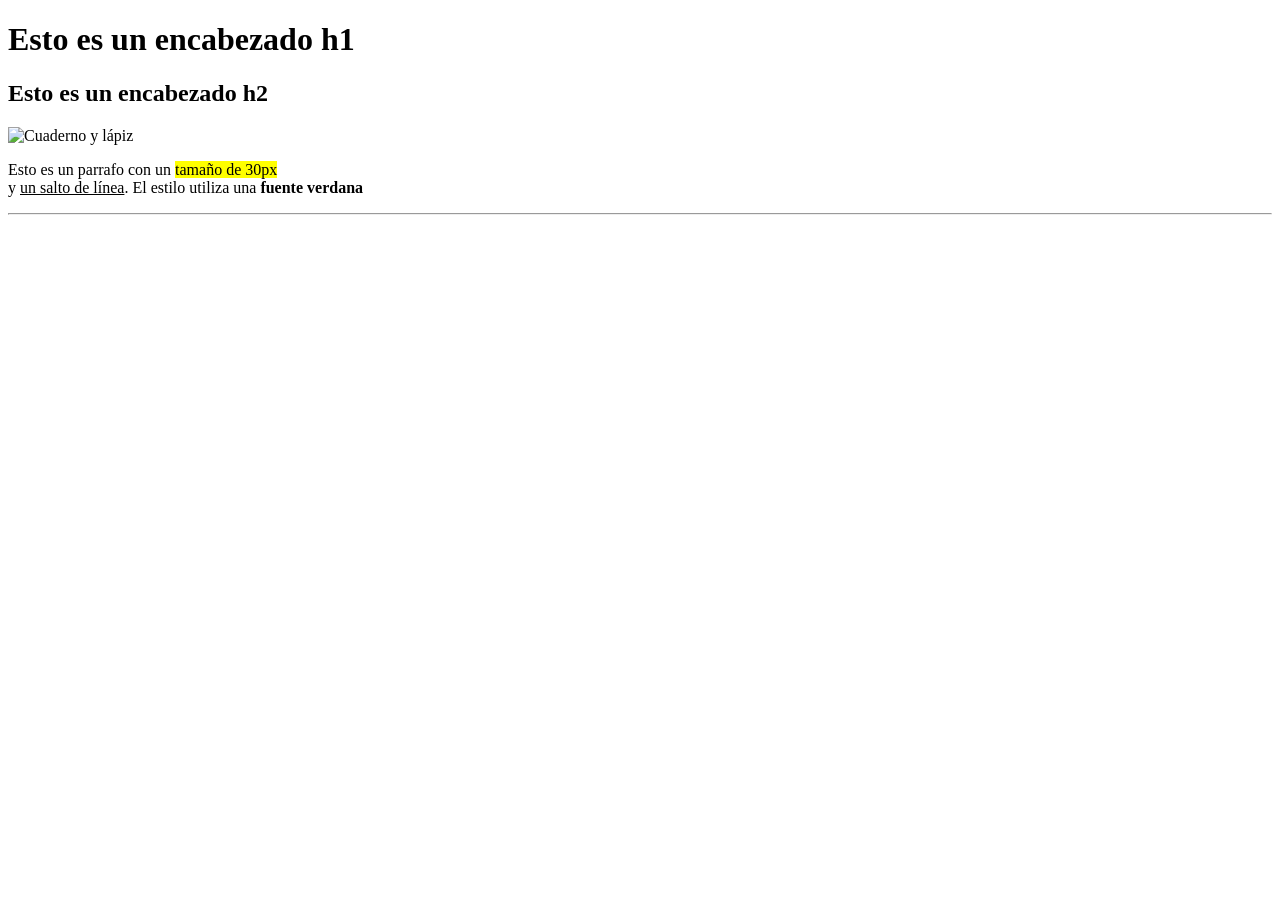
==== ejercicio1.html @ 0cd65886 "hecho ejercicio1" ====
<!DOCTYPE html>
<html lang="es">
<head>
    <meta charset="UTF-8">
    <title>Ejercicio 1 - Formato de texto e hipervínculos</title>
    <link rel="stylesheet" href="estilos2.css">
</head>
<body>

    <!-- Encabezado h1 predeterminado -->
    <h1>Esto es un encabezado h1</h1>

    <!-- Encabezado h2 con estilo cursiva y rojo -->
    <h2 class="subtitulo-rojo">Esto es un encabezado h2</h2>

    <!-- Imagen central de un cuaderno/libreta -->
    <div class="contenedor-imagen">
        <img src="" alt="Cuaderno y lápiz" width="180">
    </div>

    <!-- Párrafo formateado -->
    <p class="parrafo-destacado">
        Esto es un parrafo con un <mark>tamaño de 30px</mark><br>
        y <u>un salto de línea</u>. El estilo utiliza una <strong>fuente verdana</strong>
    </p>

    <hr>
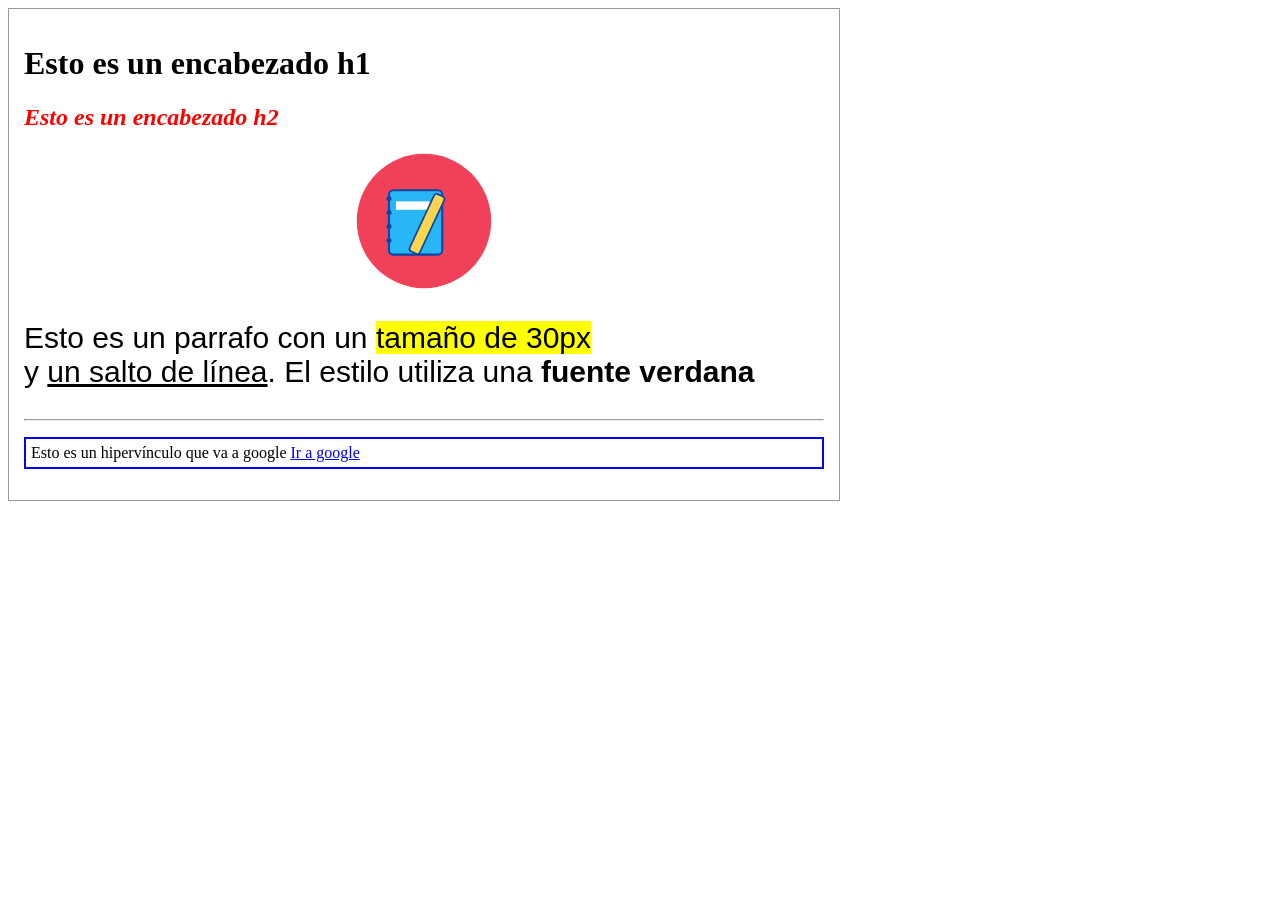
==== commit b72b2dec: "Update ejercicio1.html with new styles and add hyperlink; add example image" ====
--- a/ejercicio1.html
+++ b/ejercicio1.html
@@ -1,27 +1,61 @@
 <!DOCTYPE html>
 <html lang="es">
 <head>
-    <meta charset="UTF-8">
-    <title>Ejercicio 1 - Formato de texto e hipervínculos</title>
-    <link rel="stylesheet" href="estilos2.css">
+<meta charset="UTF-8">
+<title>Ejercicio 1.1 - Formato de texto</title>
+<style>
+    body {
+        border: 1px solid #999999;
+        padding: 15px;
+        max-width: 800px;
+        font-family: "Times New Roman", Times, serif;
+    }
+    h2 {
+        color: red;
+    }
+    .imagen-central {
+        display: block;
+        margin: 20px auto;
+        width: 140px;
+    }
+    p.parrafo-grande {
+        font-family: Verdana, Geneva, sans-serif;
+        font-size: 30px;
+    }
+    .enlace-caja {
+        border: 2px solid blue;
+        padding: 5px;
+        font-family: "Times New Roman", Times, serif;
+        font-size: 16px;
+    }
+</style>
 </head>
 <body>
 
-    <!-- Encabezado h1 predeterminado -->
     <h1>Esto es un encabezado h1</h1>
+    <h2><em>Esto es un encabezado h2</em></h2>
 
-    <!-- Encabezado h2 con estilo cursiva y rojo -->
-    <h2 class="subtitulo-rojo">Esto es un encabezado h2</h2>
+    <svg class="imagen-central" viewBox="0 0 100 100" xmlns="http://www.w3.org/2000/svg">
+        <circle cx="50" cy="50" r="48" fill="#f0405a"/>
+        <rect x="25" y="28" width="38" height="46" rx="3" fill="#29b6f6" stroke="#0d47a1" stroke-width="1.5"/>
+        <rect x="30" y="36" width="24" height="6" fill="#ffffff"/>
+        <circle cx="25" cy="34" r="1.8" fill="#0d47a1"/>
+        <circle cx="25" cy="44" r="1.8" fill="#0d47a1"/>
+        <circle cx="25" cy="54" r="1.8" fill="#0d47a1"/>
+        <circle cx="25" cy="64" r="1.8" fill="#0d47a1"/>
+        <rect x="58" y="30" width="8" height="45" rx="2" fill="#ffd54f" stroke="#0d47a1" stroke-width="1.2" transform="rotate(25 58 30)"/>
+    </svg>
 
-    <!-- Imagen central de un cuaderno/libreta -->
-    <div class="contenedor-imagen">
-        <img src="" alt="Cuaderno y lápiz" width="180">
-    </div>
-
-    <!-- Párrafo formateado -->
-    <p class="parrafo-destacado">
+    <p class="parrafo-grande">
         Esto es un parrafo con un <mark>tamaño de 30px</mark><br>
         y <u>un salto de línea</u>. El estilo utiliza una <strong>fuente verdana</strong>
     </p>
 
-    <hr>+    <hr>
+
+    <p class="enlace-caja">
+        Esto es un hipervínculo que va a google <a href="https://www.google.com" target="_blank">Ir a google</a>
+    </p>
+
+</body>
+</html>
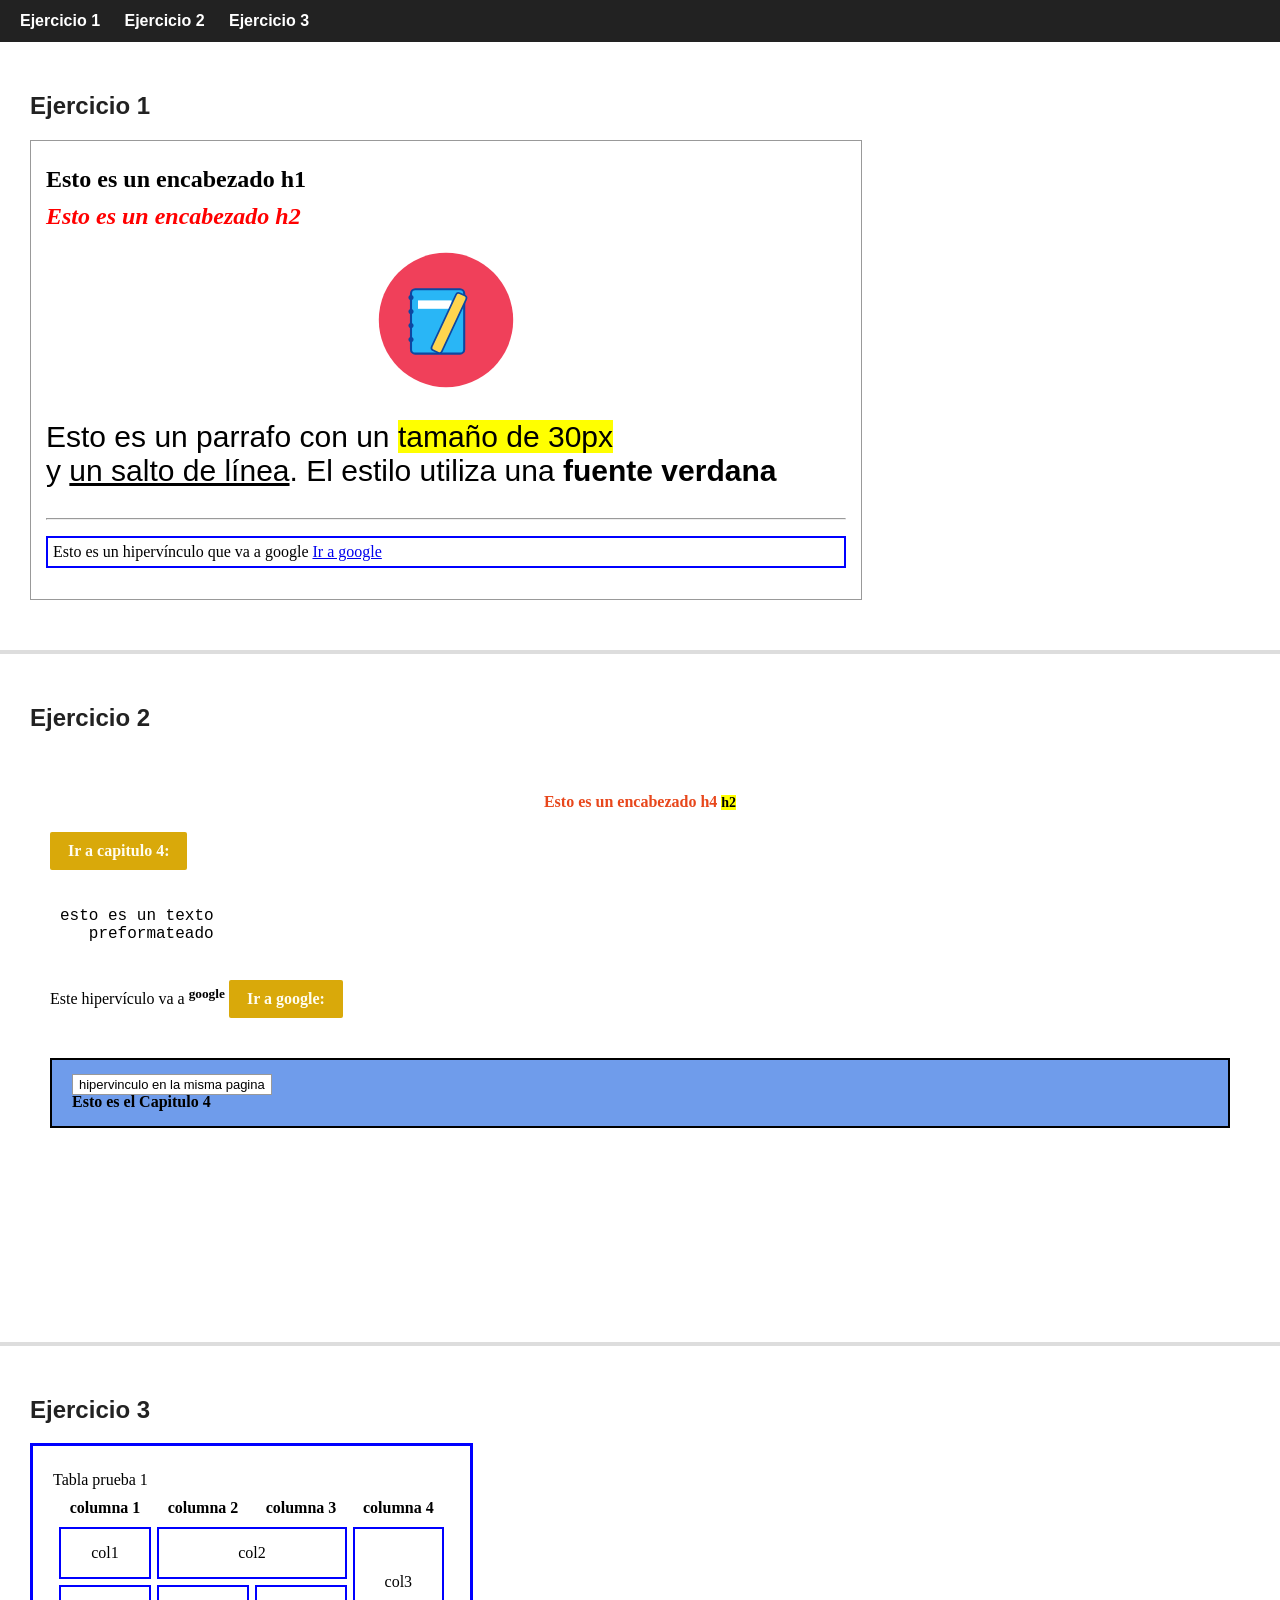
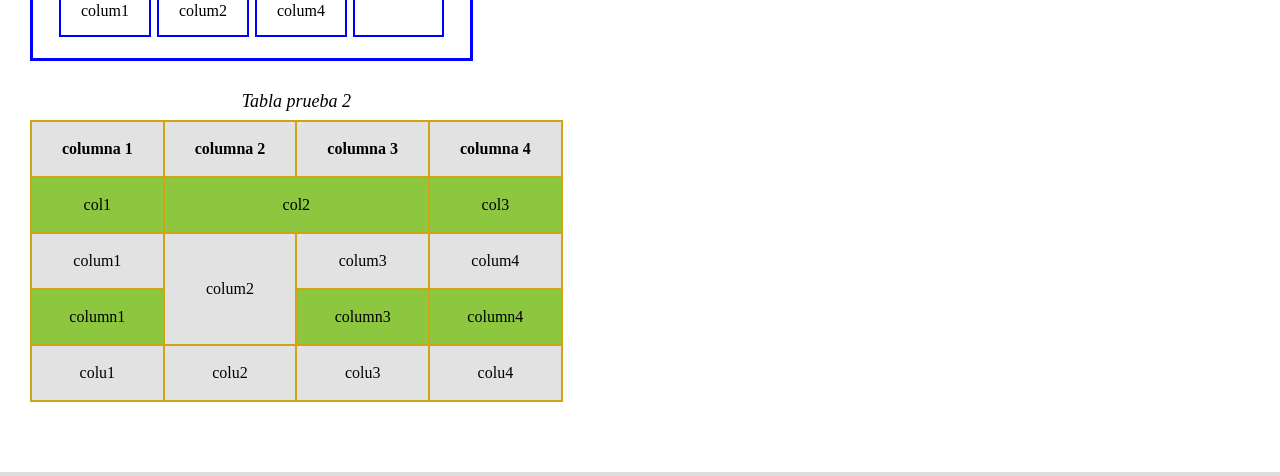
==== commit 7eafcf20: "Refactor ejercicio1.html: update title, enhance styles, and add navigation and content for exercises" ====
--- a/ejercicio1.html
+++ b/ejercicio1.html
@@ -2,60 +2,294 @@
 <html lang="es">
 <head>
 <meta charset="UTF-8">
-<title>Ejercicio 1.1 - Formato de texto</title>
+<title>Ejercicios HTML: Formato de texto, hipervínculos y tablas</title>
 <style>
+    /* Estilos generales de la página */
     body {
+        font-family: Arial, Helvetica, sans-serif;
+        margin: 0;
+        padding: 0;
+    }
+    nav.menu {
+        background-color: #222;
+        padding: 12px 20px;
+        position: sticky;
+        top: 0;
+    }
+    nav.menu a {
+        color: white;
+        text-decoration: none;
+        margin-right: 20px;
+        font-weight: bold;
+    }
+    nav.menu a:hover {
+        text-decoration: underline;
+    }
+    section.ejercicio {
+        padding: 30px 30px 50px 30px;
+        border-bottom: 4px solid #ddd;
+    }
+    section.ejercicio > h2.titulo-seccion {
+        font-family: Arial, Helvetica, sans-serif;
+        color: #222;
+    }
+
+    /* ===================== EJERCICIO 1 ===================== */
+    .ejercicio1 {
         border: 1px solid #999999;
         padding: 15px;
         max-width: 800px;
         font-family: "Times New Roman", Times, serif;
     }
-    h2 {
+    .ejercicio1 h1,
+    .ejercicio1 h2 {
+        margin: 10px 0;
+    }
+    .ejercicio1 h2 {
         color: red;
     }
-    .imagen-central {
+    .ejercicio1 .imagen-central {
         display: block;
         margin: 20px auto;
         width: 140px;
     }
-    p.parrafo-grande {
+    .ejercicio1 p.parrafo-grande {
         font-family: Verdana, Geneva, sans-serif;
         font-size: 30px;
     }
-    .enlace-caja {
+    .ejercicio1 .enlace-caja {
         border: 2px solid blue;
         padding: 5px;
         font-family: "Times New Roman", Times, serif;
         font-size: 16px;
+    }
+
+    /* ===================== EJERCICIO 2 ===================== */
+    .ejercicio2 {
+        background-image: url('https://thumbs.dreamstime.com/z/flor-ejemplo-del-vector-44304295.jpg?ct=jpeg');
+        background-size: cover;
+        background-repeat: no-repeat;
+        font-family: "Times New Roman", Times, serif;
+        margin: 0;
+        padding: 20px;
+        min-height: 500px;
+    }
+    .ejercicio2 h4 {
+        text-align: center;
+        color: #e8471c;
+    }
+    .ejercicio2 h4 mark {
+        font-size: 14px;
+    }
+    .ejercicio2 .boton {
+        display: inline-block;
+        background-color: #d9a90a;
+        color: #fffdf0;
+        font-weight: bold;
+        padding: 10px 18px;
+        text-decoration: none;
+        border-radius: 2px;
+    }
+    .ejercicio2 pre {
+        background-color: rgba(255,255,255,0.5);
+        display: inline-block;
+        padding: 5px 10px;
+        font-family: "Courier New", monospace;
+    }
+    .ejercicio2 .capitulo4 {
+        background-color: #6f9ceb;
+        border: 2px solid black;
+        padding: 15px 20px;
+        margin-top: 40px;
+    }
+    .ejercicio2 .capitulo4 span {
+        background-color: white;
+        font-family: Arial, sans-serif;
+        font-size: 13px;
+        padding: 2px 6px;
+        border: 1px solid #999;
+    }
+
+    /* ===================== EJERCICIO 3 ===================== */
+    .ejercicio3 {
+        font-family: "Times New Roman", Times, serif;
+    }
+    .ejercicio3 .contenedor1 {
+        border: 3px solid blue;
+        display: inline-block;
+        padding: 25px 20px 15px 20px;
+        margin-bottom: 30px;
+    }
+    .ejercicio3 .contenedor1 caption {
+        font-style: italic;
+        font-size: 18px;
+        margin-bottom: 10px;
+    }
+    .ejercicio3 table.tabla1 {
+        border-collapse: separate;
+        border-spacing: 6px;
+    }
+    .ejercicio3 table.tabla1 th {
+        text-align: center;
+        padding: 4px 10px;
+    }
+    .ejercicio3 table.tabla1 td {
+        border: 2px solid blue;
+        padding: 15px 20px;
+        text-align: center;
+    }
+    .ejercicio3 table.tabla2 {
+        border-collapse: collapse;
+        margin-bottom: 20px;
+    }
+    .ejercicio3 table.tabla2 caption {
+        font-style: italic;
+        font-size: 18px;
+        margin-bottom: 8px;
+        caption-side: top;
+    }
+    .ejercicio3 table.tabla2 th,
+    .ejercicio3 table.tabla2 td {
+        border: 2px solid #d1a415;
+        padding: 18px 30px;
+        text-align: center;
+    }
+    .ejercicio3 table.tabla2 th {
+        background-color: #e2e2e2;
+    }
+    .ejercicio3 table.tabla2 tr:nth-child(2) td,
+    .ejercicio3 table.tabla2 tr:nth-child(4) td {
+        background-color: #8dc63f;
+    }
+    .ejercicio3 table.tabla2 tr:nth-child(3) td,
+    .ejercicio3 table.tabla2 tr:nth-child(5) td {
+        background-color: #e2e2e2;
     }
 </style>
 </head>
 <body>
 
-    <h1>Esto es un encabezado h1</h1>
-    <h2><em>Esto es un encabezado h2</em></h2>
-
-    <svg class="imagen-central" viewBox="0 0 100 100" xmlns="http://www.w3.org/2000/svg">
-        <circle cx="50" cy="50" r="48" fill="#f0405a"/>
-        <rect x="25" y="28" width="38" height="46" rx="3" fill="#29b6f6" stroke="#0d47a1" stroke-width="1.5"/>
-        <rect x="30" y="36" width="24" height="6" fill="#ffffff"/>
-        <circle cx="25" cy="34" r="1.8" fill="#0d47a1"/>
-        <circle cx="25" cy="44" r="1.8" fill="#0d47a1"/>
-        <circle cx="25" cy="54" r="1.8" fill="#0d47a1"/>
-        <circle cx="25" cy="64" r="1.8" fill="#0d47a1"/>
-        <rect x="58" y="30" width="8" height="45" rx="2" fill="#ffd54f" stroke="#0d47a1" stroke-width="1.2" transform="rotate(25 58 30)"/>
-    </svg>
-
-    <p class="parrafo-grande">
-        Esto es un parrafo con un <mark>tamaño de 30px</mark><br>
-        y <u>un salto de línea</u>. El estilo utiliza una <strong>fuente verdana</strong>
-    </p>
-
-    <hr>
-
-    <p class="enlace-caja">
-        Esto es un hipervínculo que va a google <a href="https://www.google.com" target="_blank">Ir a google</a>
-    </p>
+    <nav class="menu">
+        <a href="#ej1">Ejercicio 1</a>
+        <a href="#ej2">Ejercicio 2</a>
+        <a href="#ej3">Ejercicio 3</a>
+    </nav>
+
+    <!-- ===================== EJERCICIO 1 ===================== -->
+    <section class="ejercicio" id="ej1">
+        <h2 class="titulo-seccion">Ejercicio 1</h2>
+
+        <div class="ejercicio1">
+            <h1>Esto es un encabezado h1</h1>
+            <h2><em>Esto es un encabezado h2</em></h2>
+
+            <svg class="imagen-central" viewBox="0 0 100 100" xmlns="http://www.w3.org/2000/svg">
+                <circle cx="50" cy="50" r="48" fill="#f0405a"/>
+                <rect x="25" y="28" width="38" height="46" rx="3" fill="#29b6f6" stroke="#0d47a1" stroke-width="1.5"/>
+                <rect x="30" y="36" width="24" height="6" fill="#ffffff"/>
+                <circle cx="25" cy="34" r="1.8" fill="#0d47a1"/>
+                <circle cx="25" cy="44" r="1.8" fill="#0d47a1"/>
+                <circle cx="25" cy="54" r="1.8" fill="#0d47a1"/>
+                <circle cx="25" cy="64" r="1.8" fill="#0d47a1"/>
+                <rect x="58" y="30" width="8" height="45" rx="2" fill="#ffd54f" stroke="#0d47a1" stroke-width="1.2" transform="rotate(25 58 30)"/>
+            </svg>
+
+            <p class="parrafo-grande">
+                Esto es un parrafo con un <mark>tamaño de 30px</mark><br>
+                y <u>un salto de línea</u>. El estilo utiliza una <strong>fuente verdana</strong>
+            </p>
+
+            <hr>
+
+            <p class="enlace-caja">
+                Esto es un hipervínculo que va a google <a href="https://www.google.com" target="_blank">Ir a google</a>
+            </p>
+        </div>
+    </section>
+
+    <!-- ===================== EJERCICIO 2 ===================== -->
+    <section class="ejercicio" id="ej2">
+        <h2 class="titulo-seccion">Ejercicio 2</h2>
+
+        <div class="ejercicio2">
+            <h4>Esto es un encabezado h4 <mark>h2</mark></h4>
+
+            <p><a class="boton" href="#capitulo4">Ir a capitulo 4:</a></p>
+
+            <pre>esto es un texto
+   preformateado</pre>
+
+            <p>Este hipervículo va a <sup><strong>google</strong></sup>
+                <a class="boton" href="https://www.google.com" target="_blank">Ir a google:</a>
+            </p>
+
+            <div class="capitulo4" id="capitulo4">
+                <span>hipervinculo en la misma pagina</span><br>
+                <strong>Esto es el Capitulo 4</strong>
+            </div>
+        </div>
+    </section>
+
+    <!-- ===================== EJERCICIO 3 ===================== -->
+    <section class="ejercicio" id="ej3">
+        <h2 class="titulo-seccion">Ejercicio 3</h2>
+
+        <div class="ejercicio3">
+            <div class="contenedor1">
+                <caption>Tabla prueba 1</caption>
+                <table class="tabla1">
+                    <tr>
+                        <th>columna 1</th>
+                        <th>columna 2</th>
+                        <th>columna 3</th>
+                        <th>columna 4</th>
+                    </tr>
+                    <tr>
+                        <td>col1</td>
+                        <td colspan="2">col2</td>
+                        <td rowspan="2">col3</td>
+                    </tr>
+                    <tr>
+                        <td>colum1</td>
+                        <td>colum2</td>
+                        <td>colum4</td>
+                    </tr>
+                </table>
+            </div>
+
+            <table class="tabla2">
+                <caption>Tabla prueba 2</caption>
+                <tr>
+                    <th>columna 1</th>
+                    <th>columna 2</th>
+                    <th>columna 3</th>
+                    <th>columna 4</th>
+                </tr>
+                <tr>
+                    <td>col1</td>
+                    <td colspan="2">col2</td>
+                    <td>col3</td>
+                </tr>
+                <tr>
+                    <td>colum1</td>
+                    <td rowspan="2">colum2</td>
+                    <td>colum3</td>
+                    <td>colum4</td>
+                </tr>
+                <tr>
+                    <td>column1</td>
+                    <td>column3</td>
+                    <td>column4</td>
+                </tr>
+                <tr>
+                    <td>colu1</td>
+                    <td>colu2</td>
+                    <td>colu3</td>
+                    <td>colu4</td>
+                </tr>
+            </table>
+        </div>
+    </section>
 
 </body>
-</html>
+</html>
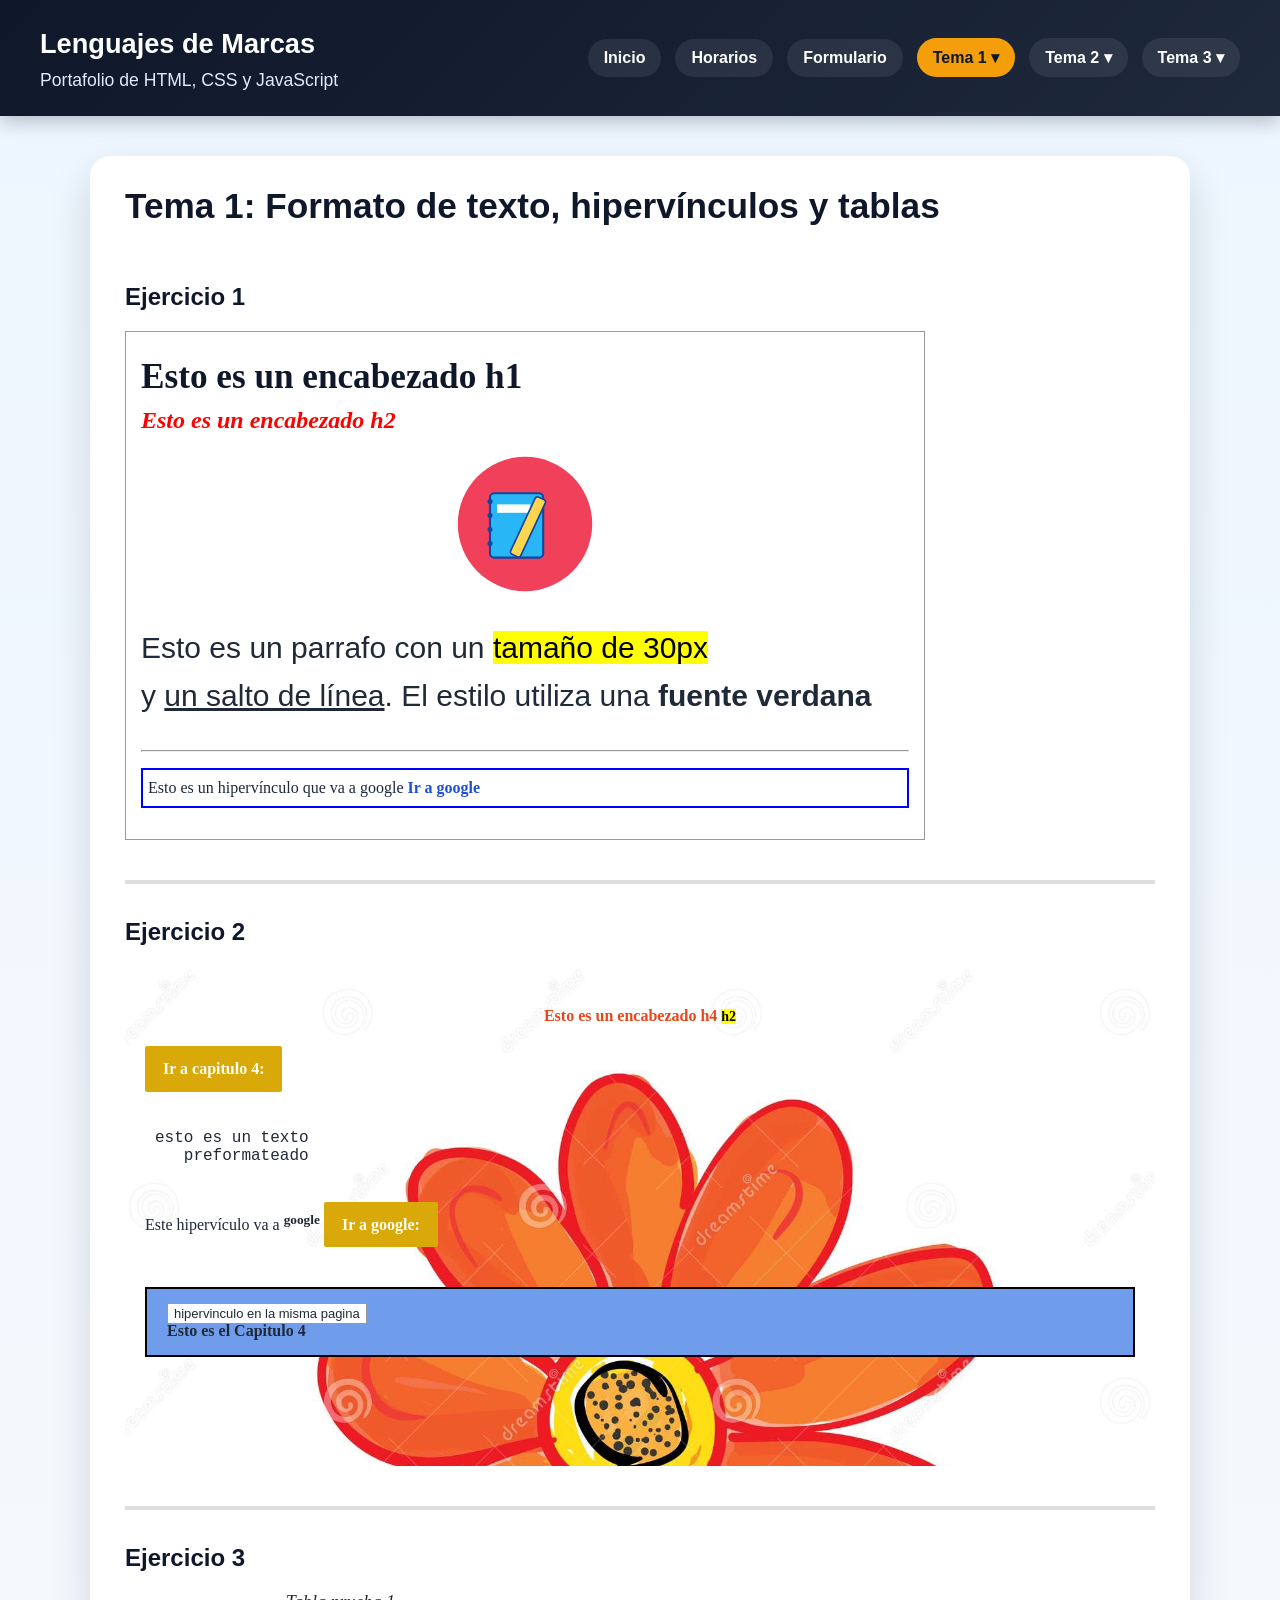
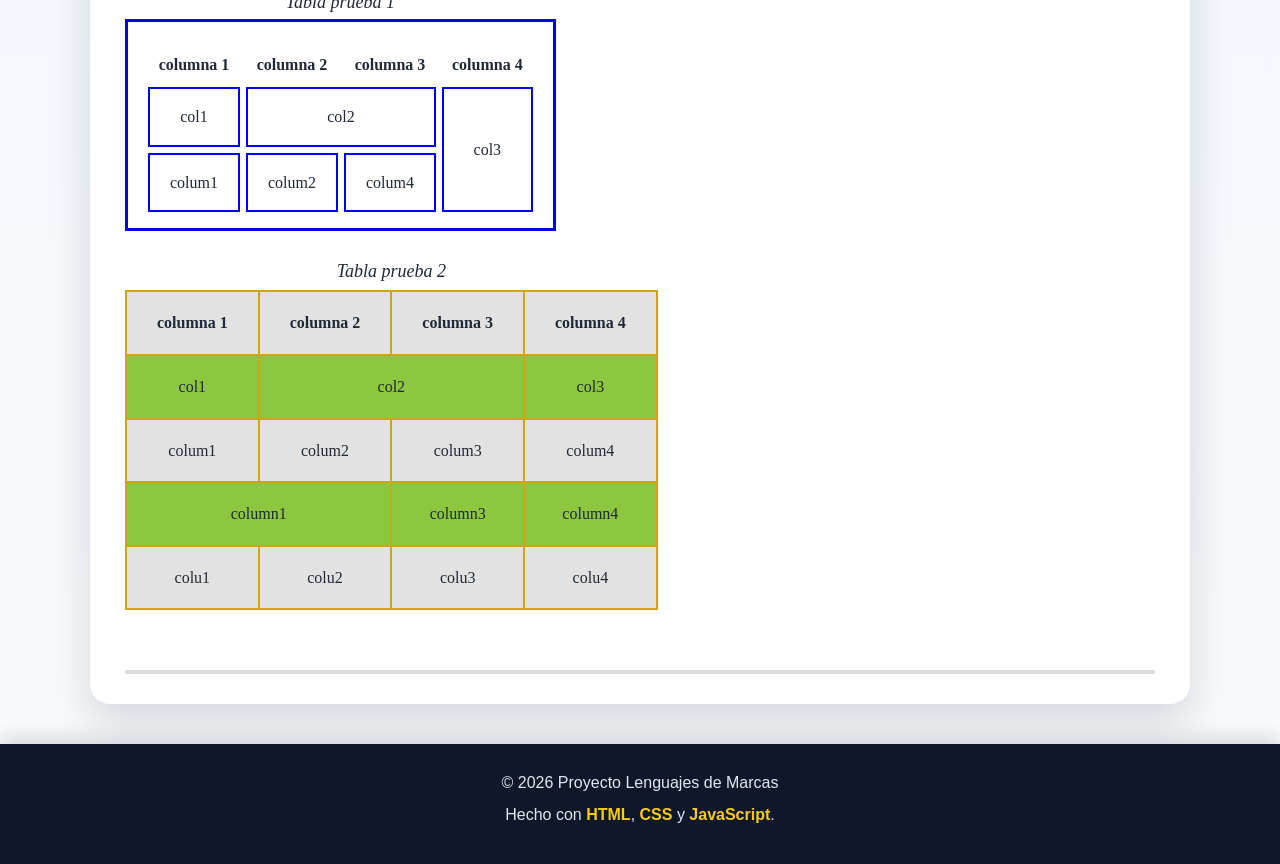
==== commit 546287bf: "Refactor HTML structure and styles: streamline layout and improve consistency across exercises" ====
--- a/ejercicio1.html
+++ b/ejercicio1.html
@@ -1,295 +1,135 @@
 <!DOCTYPE html>
 <html lang="es">
 <head>
-<meta charset="UTF-8">
-<title>Ejercicios HTML: Formato de texto, hipervínculos y tablas</title>
-<style>
-    /* Estilos generales de la página */
-    body {
-        font-family: Arial, Helvetica, sans-serif;
-        margin: 0;
-        padding: 0;
-    }
-    nav.menu {
-        background-color: #222;
-        padding: 12px 20px;
-        position: sticky;
-        top: 0;
-    }
-    nav.menu a {
-        color: white;
-        text-decoration: none;
-        margin-right: 20px;
-        font-weight: bold;
-    }
-    nav.menu a:hover {
-        text-decoration: underline;
-    }
-    section.ejercicio {
-        padding: 30px 30px 50px 30px;
-        border-bottom: 4px solid #ddd;
-    }
-    section.ejercicio > h2.titulo-seccion {
-        font-family: Arial, Helvetica, sans-serif;
-        color: #222;
-    }
-
-    /* ===================== EJERCICIO 1 ===================== */
-    .ejercicio1 {
-        border: 1px solid #999999;
-        padding: 15px;
-        max-width: 800px;
-        font-family: "Times New Roman", Times, serif;
-    }
-    .ejercicio1 h1,
-    .ejercicio1 h2 {
-        margin: 10px 0;
-    }
-    .ejercicio1 h2 {
-        color: red;
-    }
-    .ejercicio1 .imagen-central {
-        display: block;
-        margin: 20px auto;
-        width: 140px;
-    }
-    .ejercicio1 p.parrafo-grande {
-        font-family: Verdana, Geneva, sans-serif;
-        font-size: 30px;
-    }
-    .ejercicio1 .enlace-caja {
-        border: 2px solid blue;
-        padding: 5px;
-        font-family: "Times New Roman", Times, serif;
-        font-size: 16px;
-    }
-
-    /* ===================== EJERCICIO 2 ===================== */
-    .ejercicio2 {
-        background-image: url('https://thumbs.dreamstime.com/z/flor-ejemplo-del-vector-44304295.jpg?ct=jpeg');
-        background-size: cover;
-        background-repeat: no-repeat;
-        font-family: "Times New Roman", Times, serif;
-        margin: 0;
-        padding: 20px;
-        min-height: 500px;
-    }
-    .ejercicio2 h4 {
-        text-align: center;
-        color: #e8471c;
-    }
-    .ejercicio2 h4 mark {
-        font-size: 14px;
-    }
-    .ejercicio2 .boton {
-        display: inline-block;
-        background-color: #d9a90a;
-        color: #fffdf0;
-        font-weight: bold;
-        padding: 10px 18px;
-        text-decoration: none;
-        border-radius: 2px;
-    }
-    .ejercicio2 pre {
-        background-color: rgba(255,255,255,0.5);
-        display: inline-block;
-        padding: 5px 10px;
-        font-family: "Courier New", monospace;
-    }
-    .ejercicio2 .capitulo4 {
-        background-color: #6f9ceb;
-        border: 2px solid black;
-        padding: 15px 20px;
-        margin-top: 40px;
-    }
-    .ejercicio2 .capitulo4 span {
-        background-color: white;
-        font-family: Arial, sans-serif;
-        font-size: 13px;
-        padding: 2px 6px;
-        border: 1px solid #999;
-    }
-
-    /* ===================== EJERCICIO 3 ===================== */
-    .ejercicio3 {
-        font-family: "Times New Roman", Times, serif;
-    }
-    .ejercicio3 .contenedor1 {
-        border: 3px solid blue;
-        display: inline-block;
-        padding: 25px 20px 15px 20px;
-        margin-bottom: 30px;
-    }
-    .ejercicio3 .contenedor1 caption {
-        font-style: italic;
-        font-size: 18px;
-        margin-bottom: 10px;
-    }
-    .ejercicio3 table.tabla1 {
-        border-collapse: separate;
-        border-spacing: 6px;
-    }
-    .ejercicio3 table.tabla1 th {
-        text-align: center;
-        padding: 4px 10px;
-    }
-    .ejercicio3 table.tabla1 td {
-        border: 2px solid blue;
-        padding: 15px 20px;
-        text-align: center;
-    }
-    .ejercicio3 table.tabla2 {
-        border-collapse: collapse;
-        margin-bottom: 20px;
-    }
-    .ejercicio3 table.tabla2 caption {
-        font-style: italic;
-        font-size: 18px;
-        margin-bottom: 8px;
-        caption-side: top;
-    }
-    .ejercicio3 table.tabla2 th,
-    .ejercicio3 table.tabla2 td {
-        border: 2px solid #d1a415;
-        padding: 18px 30px;
-        text-align: center;
-    }
-    .ejercicio3 table.tabla2 th {
-        background-color: #e2e2e2;
-    }
-    .ejercicio3 table.tabla2 tr:nth-child(2) td,
-    .ejercicio3 table.tabla2 tr:nth-child(4) td {
-        background-color: #8dc63f;
-    }
-    .ejercicio3 table.tabla2 tr:nth-child(3) td,
-    .ejercicio3 table.tabla2 tr:nth-child(5) td {
-        background-color: #e2e2e2;
-    }
-</style>
+  <meta charset="UTF-8">
+  <meta name="viewport" content="width=device-width, initial-scale=1">
+  <title>Tema 1: Formato de texto, hipervínculos y tablas</title>
+  <link rel="stylesheet" href="css/estilos1.css">
+  <link rel="stylesheet" href="css/ejercicio1.css">
 </head>
 <body>
 
-    <nav class="menu">
-        <a href="#ej1">Ejercicio 1</a>
-        <a href="#ej2">Ejercicio 2</a>
-        <a href="#ej3">Ejercicio 3</a>
-    </nav>
+  <div id="header"></div>
+
+  <main>
+    <h1>Tema 1: Formato de texto, hipervínculos y tablas</h1>
 
     <!-- ===================== EJERCICIO 1 ===================== -->
     <section class="ejercicio" id="ej1">
-        <h2 class="titulo-seccion">Ejercicio 1</h2>
+      <h2>Ejercicio 1</h2>
 
-        <div class="ejercicio1">
-            <h1>Esto es un encabezado h1</h1>
-            <h2><em>Esto es un encabezado h2</em></h2>
+      <div class="ejercicio1">
+        <h1>Esto es un encabezado h1</h1>
+        <h2><em>Esto es un encabezado h2</em></h2>
 
-            <svg class="imagen-central" viewBox="0 0 100 100" xmlns="http://www.w3.org/2000/svg">
-                <circle cx="50" cy="50" r="48" fill="#f0405a"/>
-                <rect x="25" y="28" width="38" height="46" rx="3" fill="#29b6f6" stroke="#0d47a1" stroke-width="1.5"/>
-                <rect x="30" y="36" width="24" height="6" fill="#ffffff"/>
-                <circle cx="25" cy="34" r="1.8" fill="#0d47a1"/>
-                <circle cx="25" cy="44" r="1.8" fill="#0d47a1"/>
-                <circle cx="25" cy="54" r="1.8" fill="#0d47a1"/>
-                <circle cx="25" cy="64" r="1.8" fill="#0d47a1"/>
-                <rect x="58" y="30" width="8" height="45" rx="2" fill="#ffd54f" stroke="#0d47a1" stroke-width="1.2" transform="rotate(25 58 30)"/>
-            </svg>
+        <svg class="imagen-central" viewBox="0 0 100 100" xmlns="http://w3.org">
+          <circle cx="50" cy="50" r="48" fill="#f0405a"/>
+          <rect x="25" y="28" width="38" height="46" rx="3" fill="#29b6f6" stroke="#0d47a1" stroke-width="1.5"/>
+          <rect x="30" y="36" width="24" height="6" fill="#ffffff"/>
+          <circle cx="25" cy="34" r="1.8" fill="#0d47a1"/>
+          <circle cx="25" cy="44" r="1.8" fill="#0d47a1"/>
+          <circle cx="25" cy="54" r="1.8" fill="#0d47a1"/>
+          <circle cx="25" cy="64" r="1.8" fill="#0d47a1"/>
+          <rect x="58" y="30" width="8" height="45" rx="2" fill="#ffd54f" stroke="#0d47a1" stroke-width="1.2" transform="rotate(25 58 30)"/>
+        </svg>
 
-            <p class="parrafo-grande">
-                Esto es un parrafo con un <mark>tamaño de 30px</mark><br>
-                y <u>un salto de línea</u>. El estilo utiliza una <strong>fuente verdana</strong>
-            </p>
+        <p class="parrafo-grande">
+          Esto es un parrafo con un <mark>tamaño de 30px</mark><br>
+          y <u>un salto de línea</u>. El estilo utiliza una <strong>fuente verdana</strong>
+        </p>
 
-            <hr>
+        <hr>
 
-            <p class="enlace-caja">
-                Esto es un hipervínculo que va a google <a href="https://www.google.com" target="_blank">Ir a google</a>
-            </p>
-        </div>
+        <p class="enlace-caja">
+          Esto es un hipervínculo que va a google <a href="https://google.com" target="_blank">Ir a google</a>
+        </p>
+      </div>
     </section>
 
     <!-- ===================== EJERCICIO 2 ===================== -->
     <section class="ejercicio" id="ej2">
-        <h2 class="titulo-seccion">Ejercicio 2</h2>
+      <h2>Ejercicio 2</h2>
 
-        <div class="ejercicio2">
-            <h4>Esto es un encabezado h4 <mark>h2</mark></h4>
+      <div class="ejercicio2">
+        <h4>Esto es un encabezado h4 <mark>h2</mark></h4>
 
-            <p><a class="boton" href="#capitulo4">Ir a capitulo 4:</a></p>
+        <p><a class="boton" href="#capitulo4">Ir a capitulo 4:</a></p>
 
-            <pre>esto es un texto
+        <pre>esto es un texto
    preformateado</pre>
 
-            <p>Este hipervículo va a <sup><strong>google</strong></sup>
-                <a class="boton" href="https://www.google.com" target="_blank">Ir a google:</a>
-            </p>
+        <p>Este hipervículo va a <sup><strong>google</strong></sup>
+          <a class="boton" href="https://google.com" target="_blank">Ir a google:</a>
+        </p>
 
-            <div class="capitulo4" id="capitulo4">
-                <span>hipervinculo en la misma pagina</span><br>
-                <strong>Esto es el Capitulo 4</strong>
-            </div>
+        <div class="capitulo4" id="capitulo4">
+          <span>hipervinculo en la misma pagina</span><br>
+          <strong>Esto es el Capitulo 4</strong>
         </div>
+      </div>
     </section>
 
     <!-- ===================== EJERCICIO 3 ===================== -->
     <section class="ejercicio" id="ej3">
-        <h2 class="titulo-seccion">Ejercicio 3</h2>
+      <h2>Ejercicio 3</h2>
 
-        <div class="ejercicio3">
-            <div class="contenedor1">
-                <caption>Tabla prueba 1</caption>
-                <table class="tabla1">
-                    <tr>
-                        <th>columna 1</th>
-                        <th>columna 2</th>
-                        <th>columna 3</th>
-                        <th>columna 4</th>
-                    </tr>
-                    <tr>
-                        <td>col1</td>
-                        <td colspan="2">col2</td>
-                        <td rowspan="2">col3</td>
-                    </tr>
-                    <tr>
-                        <td>colum1</td>
-                        <td>colum2</td>
-                        <td>colum4</td>
-                    </tr>
-                </table>
-            </div>
+      <div class="ejercicio3">
+        <table class="tabla1">
+          <caption>Tabla prueba 1</caption>
+          <tr>
+            <th>columna 1</th>
+            <th>columna 2</th>
+            <th>columna 3</th>
+            <th>columna 4</th>
+          </tr>
+          <tr>
+            <td>col1</td>
+            <td colspan="2">col2</td>
+            <td rowspan="2">col3</td>
+          </tr>
+          <tr>
+            <td>colum1</td>
+            <td>colum2</td>
+            <td>colum4</td>
+          </tr>
+        </table>
 
-            <table class="tabla2">
-                <caption>Tabla prueba 2</caption>
-                <tr>
-                    <th>columna 1</th>
-                    <th>columna 2</th>
-                    <th>columna 3</th>
-                    <th>columna 4</th>
-                </tr>
-                <tr>
-                    <td>col1</td>
-                    <td colspan="2">col2</td>
-                    <td>col3</td>
-                </tr>
-                <tr>
-                    <td>colum1</td>
-                    <td rowspan="2">colum2</td>
-                    <td>colum3</td>
-                    <td>colum4</td>
-                </tr>
-                <tr>
-                    <td>column1</td>
-                    <td>column3</td>
-                    <td>column4</td>
-                </tr>
-                <tr>
-                    <td>colu1</td>
-                    <td>colu2</td>
-                    <td>colu3</td>
-                    <td>colu4</td>
-                </tr>
-            </table>
-        </div>
+        <table class="tabla2">
+          <caption>Tabla prueba 2</caption>
+          <tr>
+            <th>columna 1</th>
+            <th>columna 2</th>
+            <th>columna 3</th>
+            <th>columna 4</th>
+          </tr>
+          <tr>
+            <td>col1</td>
+            <td colspan="2">col2</td>
+            <td>col3</td>
+          </tr>
+          <tr>
+            <td>colum1</td>
+            <td>colum2</td>
+            <td>colum3</td>
+            <td>colum4</td>
+          </tr>
+          <tr>
+            <td colspan="2">column1</td>
+            <td>column3</td>
+            <td>column4</td>
+          </tr>
+          <tr>
+            <td>colu1</td>
+            <td>colu2</td>
+            <td>colu3</td>
+            <td>colu4</td>
+          </tr>
+        </table>
+      </div>
     </section>
+  </main>
 
+  <div id="footer"></div>
+  <script src="js/componentes.js"></script>
 </body>
-</html>+</html>
--- a/css/estilos1.css
+++ b/css/estilos1.css
@@ -0,0 +1,366 @@
+:root {
+  --primary-bg: #0f172a;     /* azul oscuro */
+  --primary-soft: #1d4ed8;   /* azul fuerte */
+  --accent: #f59e0b;         /* amarillo */
+  --bg-page: #eef4ff;        /* fondo suave */
+  --card-bg: #ffffff;        /* fondo de tarjetas */
+  --text: #1f2937;           /* texto principal */
+  --muted: #6b7280;          /* texto secundario */
+  --border: #dbe3f0;         /* borde claro */
+  --shadow: rgba(15, 23, 42, 0.15);
+}
+
+/* Estilos generales */
+* {
+  box-sizing: border-box;
+}
+
+body {
+  margin: 0;
+  font-family: Arial, sans-serif;
+  background: linear-gradient(180deg, #edf6ff 0%, #f8fafc 100%);
+  color: var(--text);
+}
+
+img {
+  max-width: 100%;
+  display: block;
+}
+
+main {
+  max-width: 1100px;
+  margin: 40px auto;
+  background: var(--card-bg);
+  border-radius: 20px;
+  padding: 30px 35px;
+  box-shadow: 0 18px 40px var(--shadow);
+}
+
+h1, h2, h3 {
+  color: var(--primary-bg);
+}
+
+h1 {
+  margin-top: 0;
+  font-size: 2.2rem;
+}
+
+h2 {
+  font-size: 1.5rem;
+  margin-top: 1.5rem;
+}
+
+p,
+li,
+td,
+th {
+  line-height: 1.6;
+  color: var(--text);
+}
+
+ul {
+  padding-left: 20px;
+}
+
+li {
+  margin-bottom: 6px;
+}
+
+a {
+  color: var(--primary-soft);
+  text-decoration: none;
+  font-weight: bold;
+}
+
+a:hover {
+  text-decoration: underline;
+}
+
+/* Encabezado */
+header {
+  display: flex;
+  justify-content: space-between;
+  align-items: center;
+  gap: 20px;
+  padding: 22px 40px;
+  background: linear-gradient(135deg, var(--primary-bg), #1e293b);
+  color: #fff;
+  box-shadow: 0 6px 18px rgba(15, 23, 42, 0.25);
+}
+
+.titulo-sitio {
+  margin: 0;
+  font-size: 1.7rem;
+  font-weight: bold;
+  color: #fff;
+}
+
+.subtitulo-sitio {
+  margin: 0;
+  font-size: 1.1rem;
+  color: #dfe9ff;
+}
+
+nav {
+  display: flex;
+  gap: 14px;
+  flex-wrap: wrap;
+}
+
+nav a {
+  padding: 10px 16px;
+  border-radius: 999px;
+  background: rgba(255, 255, 255, 0.08);
+  color: #fff;
+  transition: 0.2s ease;
+}
+
+nav a:hover {
+  background: rgba(255, 255, 255, 0.18);
+  text-decoration: none;
+}
+
+/* Imagen */
+img {
+  width: 100%;
+  max-width: 600px;
+  border-radius: 18px;
+  box-shadow: 0 14px 28px rgba(15, 23, 42, 0.12);
+  margin-top: 12px;
+}
+
+/* Tabla del horario */
+table {
+  width: 100%;
+  border-collapse: collapse;
+  margin-top: 20px;
+  overflow: hidden;
+  border-radius: 12px;
+  box-shadow: 0 8px 18px rgba(15, 23, 42, 0.08);
+}
+
+th,
+td {
+  border: 1px solid var(--border);
+  padding: 12px 10px;
+  text-align: center;
+}
+
+thead td,
+thead th {
+  background: var(--primary-bg);
+  color: #fff;
+  font-weight: bold;
+}
+
+tbody tr:nth-child(even) {
+  background: #f8fafc;
+}
+
+/* Colores de asignaturas (CLASES)*/
+.fdh {
+  background: #fef2f2;
+  color: #991b1b;
+  font-weight: bold;
+}
+
+.llmm {
+  background: #fef3c7;
+  color: #92400e;
+  font-weight: bold;
+}
+
+.par {
+  background: #fef2f2;
+  color: #996d1b;
+  font-weight: bold;
+}
+
+.iso {
+  background: #f0fdf4;
+  color: #166534;
+  font-weight: bold;
+}
+
+.sist {
+  background: #ecfeff;
+  color: #0f766e;
+  font-weight: bold;
+}
+
+.bbdd {
+  background: #ecfdf5;
+  color: #166534;
+  font-weight: bold;
+}
+
+.ipe,
+.ing,
+.digi,
+.sost,
+.proy {
+  background: #f5f3ff;
+  color: #5b21b6;
+  font-weight: bold;
+}
+
+.recreo td {
+  background: #fef3c7;
+  color: #92400e;
+  font-weight: bold;
+}
+
+.prog {
+  background: #fef2f2;
+  color: #991b1b;
+  font-weight: bold;
+}
+
+.ent {
+  background: #fef2f2;
+  color: #991b1b;
+  font-weight: bold;
+}
+
+/* Pie de página */
+footer {
+  padding: 20px 20px 30px;
+  background: var(--primary-bg);
+  color: #fff;
+  text-align: center;
+  box-shadow: 0 -6px 18px rgba(15, 23, 42, 0.15);
+}
+
+footer p {
+  margin: 6px 0;
+  color: #e2e8f0;
+}
+
+footer a {
+  color: #facc15;
+}
+
+/* Menú con submenús */
+nav {
+  align-items: center;
+}
+
+.grupo {
+  position: relative;
+}
+
+.grupo-titulo {
+  display: inline-block;
+  padding: 10px 16px;
+  border-radius: 999px;
+  background: rgba(255, 255, 255, 0.08);
+  color: #fff;
+  font-weight: bold;
+  cursor: pointer;
+  transition: 0.2s ease;
+}
+
+.grupo-titulo:hover,
+.grupo:focus-within .grupo-titulo {
+  background: rgba(255, 255, 255, 0.18);
+}
+
+.submenu {
+  display: none;
+  position: absolute;
+  top: 100%;
+  left: 0;
+  z-index: 10;
+  min-width: 240px;
+  padding: 8px;
+  background: var(--primary-bg);
+  border-radius: 14px;
+  box-shadow: 0 12px 28px var(--shadow);
+}
+
+.grupo:hover .submenu,
+.grupo:focus-within .submenu {
+  display: block;
+}
+
+.submenu a {
+  display: block;
+  border-radius: 10px;
+  white-space: nowrap;
+}
+
+/* Página actual resaltada */
+nav a.activo,
+.grupo-titulo.activo {
+  background: var(--accent);
+  color: var(--primary-bg);
+}
+
+/* Tarjetas de la página de inicio (Grid) */
+.tarjetas {
+  display: grid;
+  grid-template-columns: repeat(auto-fit, minmax(220px, 1fr));
+  gap: 18px;
+  margin-top: 20px;
+}
+
+.tarjeta {
+  display: block;
+  padding: 20px;
+  border: 1px solid var(--border);
+  border-radius: 16px;
+  background: var(--bg-page);
+  font-weight: normal;
+  transition: transform 0.2s ease, box-shadow 0.2s ease;
+}
+
+.tarjeta:hover {
+  transform: translateY(-4px);
+  box-shadow: 0 12px 24px var(--shadow);
+  text-decoration: none;
+}
+
+.tarjeta h3 {
+  margin: 0 0 6px;
+}
+
+.tarjeta p {
+  margin: 0;
+  color: var(--muted);
+}
+
+/* Ajuste responsive */
+@media (max-width: 700px) {
+  header {
+    flex-direction: column;
+    text-align: center;
+    padding: 20px 18px;
+  }
+
+  main {
+    margin: 20px 12px;
+    padding: 22px 18px;
+  }
+
+  h1 {
+    font-size: 1.8rem;
+  }
+
+  table {
+    display: block;
+    overflow-x: auto;
+  }
+
+  .submenu {
+    position: static;
+    display: block;
+    padding: 0 0 0 10px;
+    background: transparent;
+    box-shadow: none;
+  }
+
+  .grupo-titulo {
+    background: none;
+    padding-bottom: 0;
+  }
+}
--- a/css/ejercicio1.css
+++ b/css/ejercicio1.css
@@ -0,0 +1,165 @@
+section.ejercicio {
+    padding: 10px 0 40px 0;
+    border-bottom: 4px solid #ddd;
+}
+
+/* ===================== EJERCICIO 1 ===================== */
+.ejercicio1 {
+    border: 1px solid #999999;
+    padding: 15px;
+    max-width: 800px;
+    font-family: "Times New Roman", Times, serif;
+}
+
+.ejercicio1 h1,
+.ejercicio1 h2 {
+    margin: 10px 0;
+}
+
+.ejercicio1 h2 {
+    color: red;
+}
+
+.ejercicio1 .imagen-central {
+    display: block;
+    margin: 20px auto;
+    width: 140px;
+}
+
+.ejercicio1 p.parrafo-grande {
+    font-family: Verdana, Geneva, sans-serif;
+    font-size: 30px;
+}
+
+.ejercicio1 .enlace-caja {
+    border: 2px solid blue;
+    padding: 5px;
+    font-family: "Times New Roman", Times, serif;
+    font-size: 16px;
+}
+
+/* ===================== EJERCICIO 2 ===================== */
+.ejercicio2 {
+    background-image: url('../image/flor-ejemplo-del-vector-44304295.jpg');
+    background-size: cover;
+    background-repeat: no-repeat;
+    font-family: "Times New Roman", Times, serif;
+    margin: 0;
+    padding: 20px;
+    min-height: 500px;
+}
+
+.ejercicio2 h4 {
+    text-align: center;
+    color: #e8471c;
+}
+
+.ejercicio2 h4 mark {
+    font-size: 14px;
+}
+
+.ejercicio2 .boton {
+    display: inline-block;
+    background-color: #d9a90a;
+    color: #fffdf0;
+    font-weight: bold;
+    padding: 10px 18px;
+    text-decoration: none;
+    border-radius: 2px;
+}
+
+.ejercicio2 pre {
+    background-color: rgba(255,255,255,0.5);
+    display: inline-block;
+    padding: 5px 10px;
+    font-family: "Courier New", monospace;
+}
+
+.ejercicio2 .capitulo4 {
+    background-color: #6f9ceb;
+    border: 2px solid black;
+    padding: 15px 20px;
+    margin-top: 40px;
+}
+
+.ejercicio2 .capitulo4 span {
+    background-color: white;
+    font-family: Arial, sans-serif;
+    font-size: 13px;
+    padding: 2px 6px;
+    border: 1px solid #999;
+}
+
+/* ===================== EJERCICIO 3 ===================== */
+.ejercicio3 {
+    font-family: "Times New Roman", Times, serif;
+}
+
+.ejercicio3 table {
+    width: auto;
+    border-radius: 0;
+    box-shadow: none;
+}
+
+.ejercicio3 table.tabla1 {
+    border: 3px solid blue;
+    border-collapse: separate;
+    border-spacing: 6px;
+    margin-bottom: 30px;
+    padding: 20px 14px 10px;
+}
+
+.ejercicio3 table.tabla1 caption {
+    font-style: italic;
+    font-size: 18px;
+    margin-bottom: 6px;
+}
+
+.ejercicio3 table.tabla1 tr {
+    background: transparent;
+}
+
+.ejercicio3 table.tabla1 th {
+    border: none;
+    text-align: center;
+    padding: 4px 10px;
+}
+
+.ejercicio3 table.tabla1 td {
+    border: 2px solid blue;
+    padding: 15px 20px;
+    text-align: center;
+}
+
+.ejercicio3 table.tabla2 {
+    border-collapse: collapse;
+    margin-bottom: 20px;
+}
+
+.ejercicio3 table.tabla2 caption {
+    font-style: italic;
+    font-size: 18px;
+    margin-bottom: 8px;
+    caption-side: top;
+}
+
+.ejercicio3 table.tabla2 th,
+.ejercicio3 table.tabla2 td {
+    border: 2px solid #d1a415;
+    padding: 18px 30px;
+    text-align: center;
+}
+
+.ejercicio3 table.tabla2 th {
+    background-color: #e2e2e2;
+}
+
+.ejercicio3 table.tabla2 tr:nth-child(2) td,
+.ejercicio3 table.tabla2 tr:nth-child(4) td {
+    background-color: #8dc63f;
+}
+
+.ejercicio3 table.tabla2 tr:nth-child(3) td,
+.ejercicio3 table.tabla2 tr:nth-child(5) td {
+    background-color: #e2e2e2;
+}
